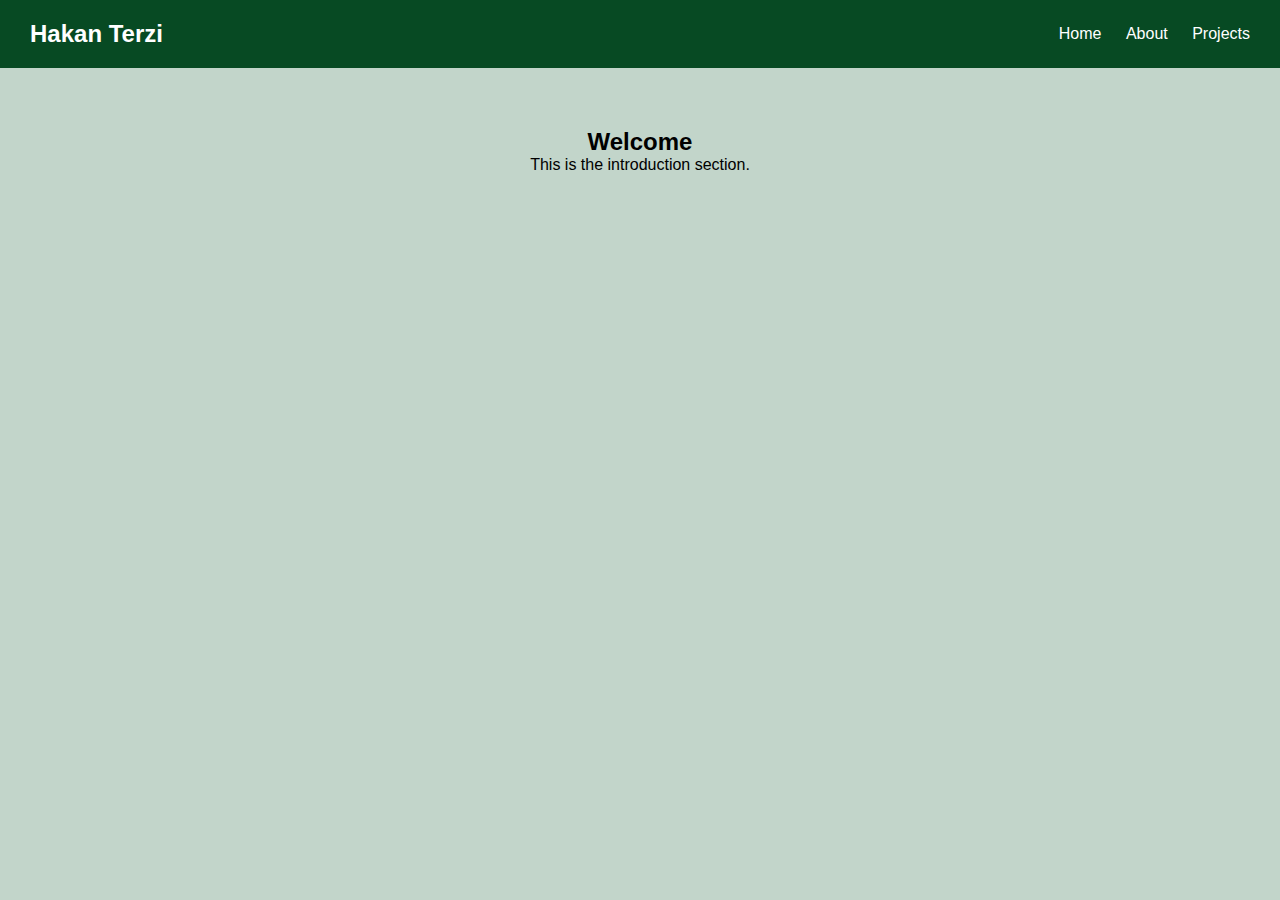
==== index.html @ acc73fcc "initial commit" ====
<!DOCTYPE html>
<html lang="en">
<head>
    <meta charset="UTF-8">
    <meta name="viewport" content="width=device-width, initial-scale=1.0">
    <title>Hakan Terzi | Portfolio</title>
    <link rel="stylesheet" href="css/style.css">
    <link href="images/background.jpg" >
</head>
<script src="javascript/clock.js"></script>
<body>
    <!-- Navigasyon -->
    <nav>
        <div class="nav-left">
            <h1>Hakan Terzi</h1>
        </div>
        <div class="nav-center">
            <span id="clock" class="header-clock"></span>
        </div>
        <div class="nav-right">
            <a href="index.html">Home</a>
            <a href="html/about.html">About</a>
            <a href="html/projects.html">Projects</a>
        </div>
    </nav>

    <!-- Ana İçerik -->
    <section id="home">
        <h2>Welcome</h2>
        <p>This is the introduction section.</p>
    </section>
</body>
</html>
---- css/style.css ----
/* Genel ayarlar */
* {
    margin: 0;
    padding: 0;
    box-sizing: border-box;
}

body {
    font-family: Arial, sans-serif;
    background-color: #c2d5ca;
    background-image: url("../images/background.jpg");
    background-size: cover;
    background-position: cover;
}

/* Navigasyon Stili */
nav {
    display: flex;
    justify-content: space-between;
    align-items: center;
    padding: 20px;
    background-color: #074a23;
    color: #fff;
}

.nav-left h1 {
    font-size: 24px;
    margin-left: 10px;
}

.nav-center {
    font-size: 18px;
}

.nav-right a {
    color: #fff;
    text-decoration: none;
    margin: 0 10px;
}

.nav-right a:hover {
    color: #4CAF50; /* Hover rengi */
}

/* Bölüm Stili */
section {
    display: flex;
    flex-direction: column;
    padding: 60px ;
    text-align: center; /* Metni ortalamak için */
}
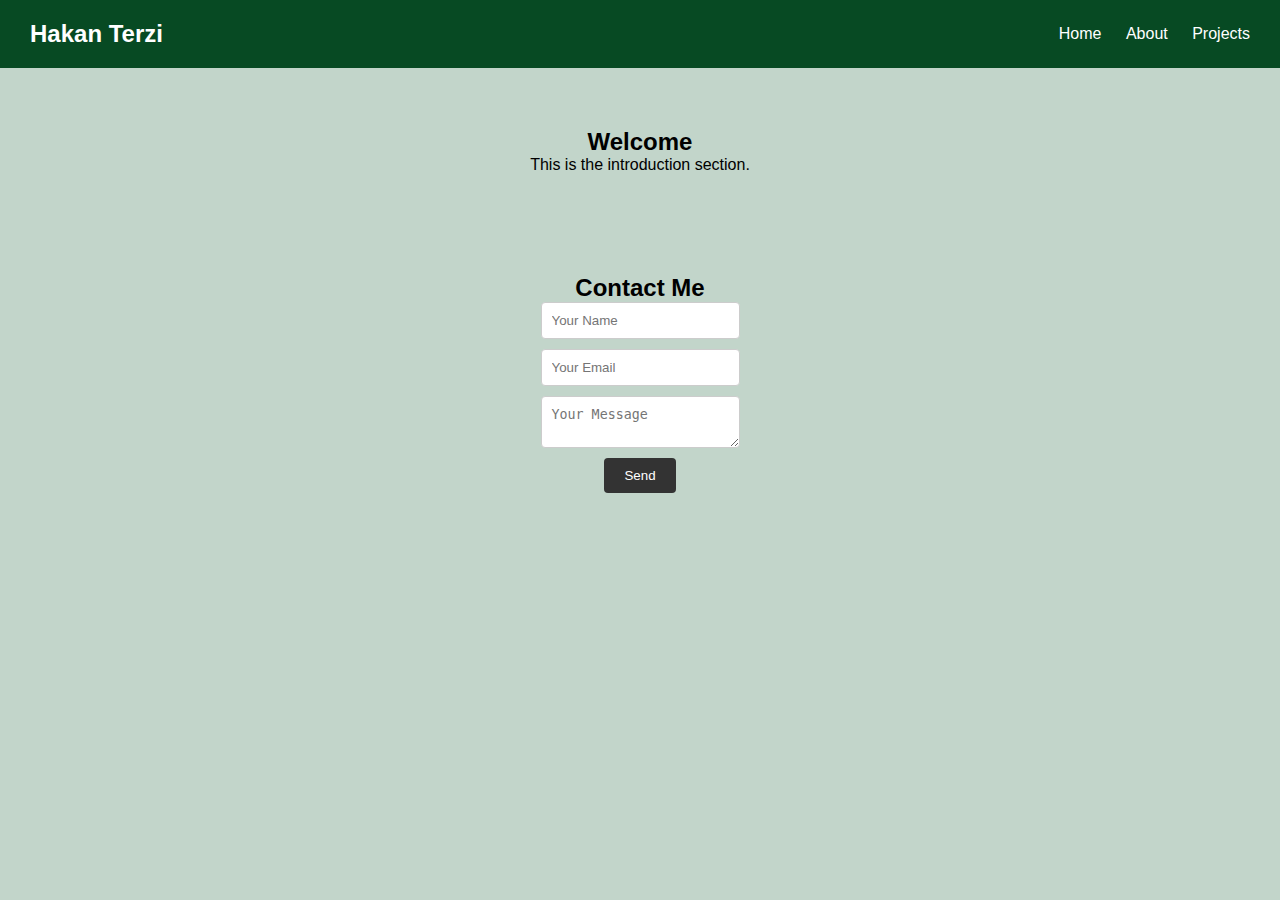
==== commit 6398b736: "added some functions" ====
--- a/index.html
+++ b/index.html
@@ -3,7 +3,7 @@
 <head>
     <meta charset="UTF-8">
     <meta name="viewport" content="width=device-width, initial-scale=1.0">
-    <title>Hakan Terzi | Portfolio</title>
+    <title>Hakan Terzi</title>
     <link rel="stylesheet" href="css/style.css">
     <link href="images/background.jpg" >
 </head>
@@ -29,5 +29,16 @@
         <h2>Welcome</h2>
         <p>This is the introduction section.</p>
     </section>
+
+    <section id="contact">
+        <h2>Contact Me</h2>
+        <form action="mailto:seninmail@example.com" method="post" enctype="text/plain">
+            <input type="text" name="name" placeholder="Your Name" required>
+            <input type="email" name="email" placeholder="Your Email" required>
+            <textarea name="message" placeholder="Your Message" required></textarea>
+            <button type="submit">Send</button>
+        </form>
+    </section>
+    
 </body>
 </html>
--- a/css/style.css
+++ b/css/style.css
@@ -50,5 +50,50 @@
     text-align: center; /* Metni ortalamak için */
 }
 
+#inf h2 {
+    margin-bottom: 20px; 
+}
+
+#inf p {
+    margin-bottom: 10px; 
+}
+#about h2 {
+    margin-bottom: 20px; 
+}
+
+#about p {
+    margin-bottom: 10px; 
+}
+
+#contact {
+    padding: 40px 20px;
+    text-align: center;
+}
+
+#contact form {
+    display: flex;
+    flex-direction: column;
+    align-items: center;
+    gap: 10px;
+    max-width: 400px;
+    margin: 0 auto;
+}
+
+#contact input, 
+#contact textarea {
+    width: 100%;
+    padding: 10px;
+    border: 1px solid #ccc;
+    border-radius: 4px;
+}
+
+#contact button {
+    padding: 10px 20px;
+    background-color: #333;
+    color: #fff;
+    border: none;
+    border-radius: 4px;
+    cursor: pointer;
+}
 
 
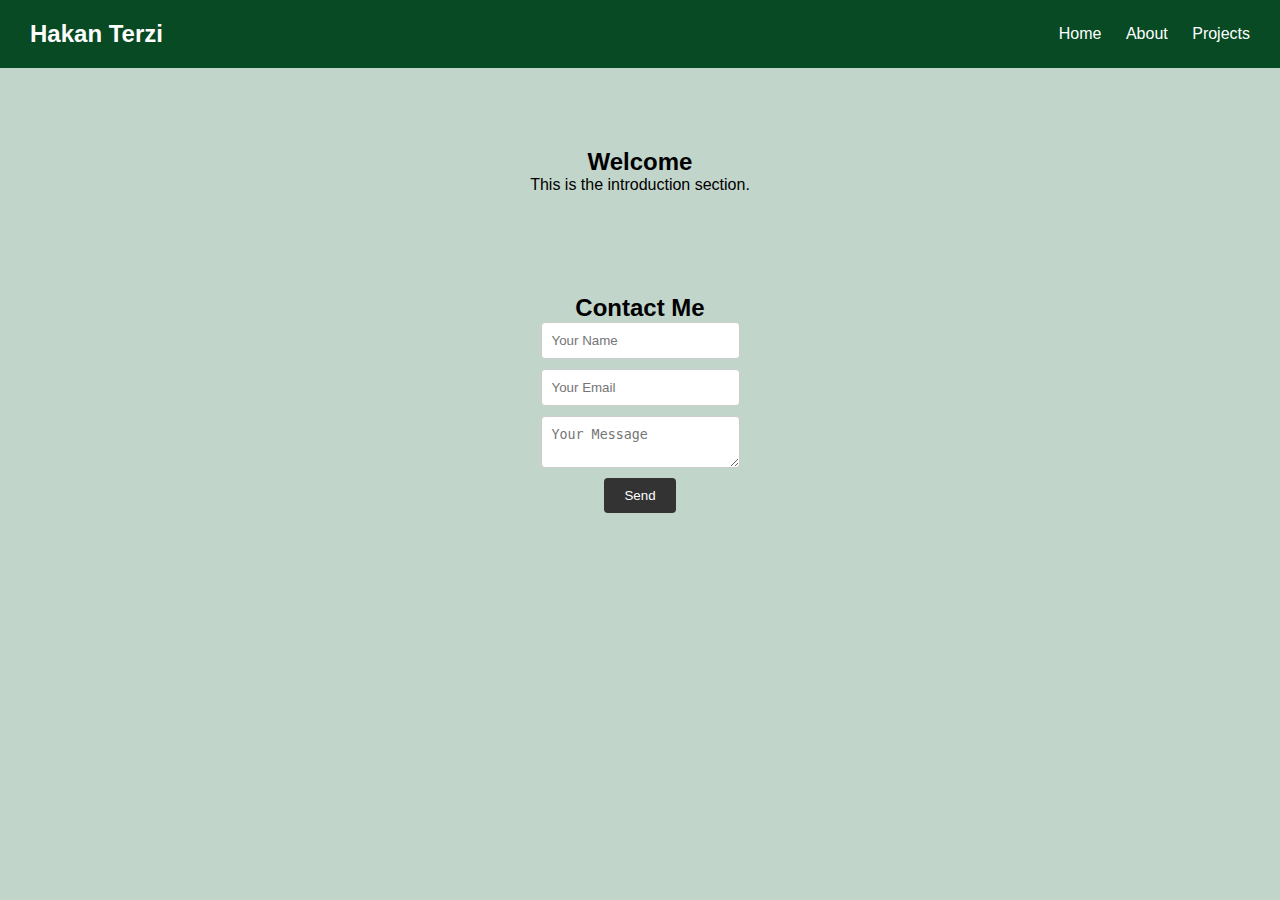
==== commit 47509ef8: "change clock location" ====
--- a/index.html
+++ b/index.html
@@ -14,9 +14,6 @@
         <div class="nav-left">
             <h1>Hakan Terzi</h1>
         </div>
-        <div class="nav-center">
-            <span id="clock" class="header-clock"></span>
-        </div>
         <div class="nav-right">
             <a href="index.html">Home</a>
             <a href="html/about.html">About</a>
@@ -26,13 +23,14 @@
 
     <!-- Ana İçerik -->
     <section id="home">
+        <span id="clock" class="header-clock"></span>
         <h2>Welcome</h2>
         <p>This is the introduction section.</p>
     </section>
 
     <section id="contact">
         <h2>Contact Me</h2>
-        <form action="mailto:seninmail@example.com" method="post" enctype="text/plain">
+        <form action="mailto:trz.hakanterzi@gmail.com" method="post" enctype="text/plain">
             <input type="text" name="name" placeholder="Your Name" required>
             <input type="email" name="email" placeholder="Your Email" required>
             <textarea name="message" placeholder="Your Message" required></textarea>
--- a/css/style.css
+++ b/css/style.css
@@ -28,10 +28,6 @@
     margin-left: 10px;
 }
 
-.nav-center {
-    font-size: 18px;
-}
-
 .nav-right a {
     color: #fff;
     text-decoration: none;
@@ -48,6 +44,12 @@
     flex-direction: column;
     padding: 60px ;
     text-align: center; /* Metni ortalamak için */
+}
+
+#clock{
+    color: #074a23;
+    font-size: 2.5em;
+    margin-bottom: 20px; 
 }
 
 #inf h2 {
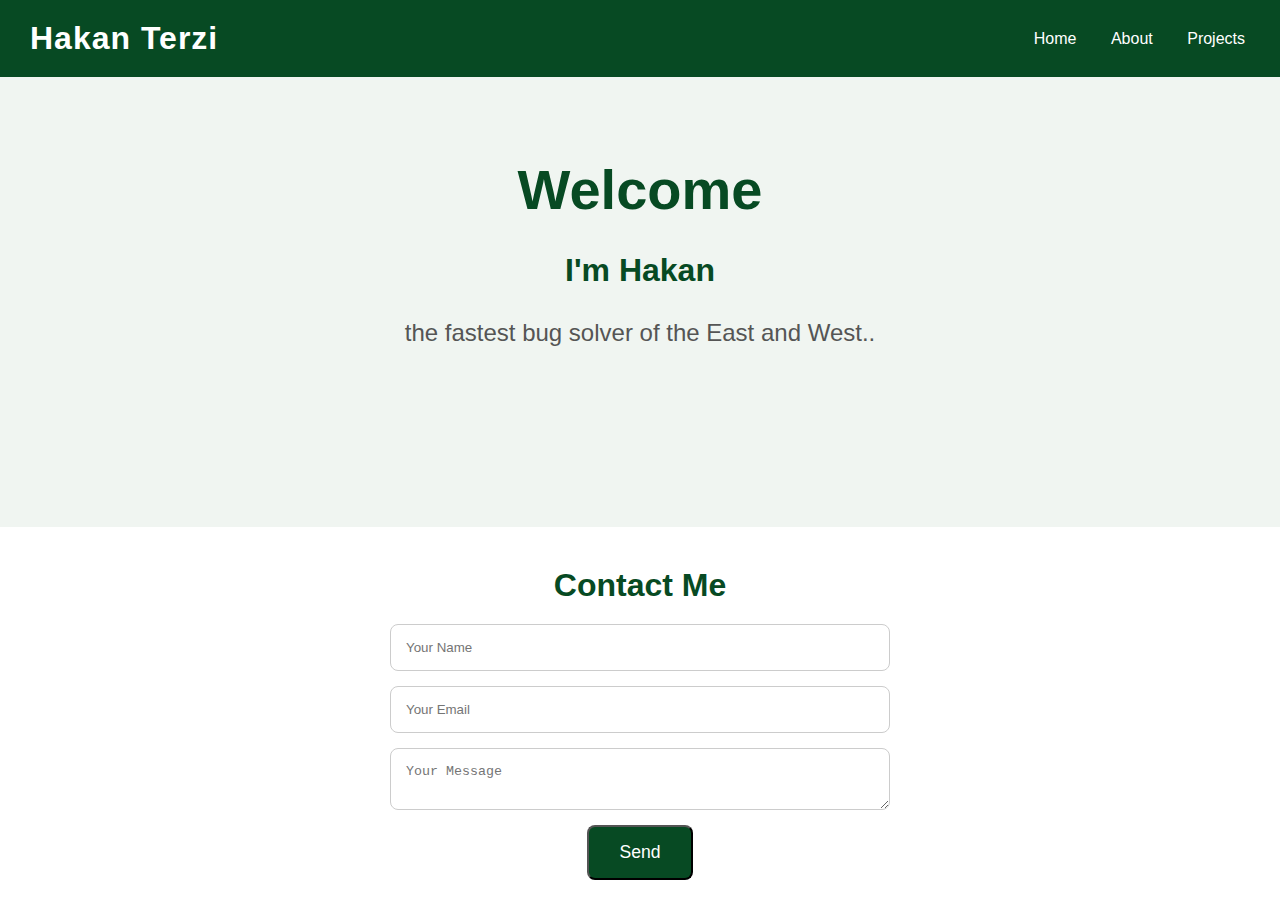
==== commit f1dd02e7: "fixed home page" ====
--- a/index.html
+++ b/index.html
@@ -5,9 +5,9 @@
     <meta name="viewport" content="width=device-width, initial-scale=1.0">
     <title>Hakan Terzi</title>
     <link rel="stylesheet" href="css/style.css">
-    <link href="images/background.jpg" >
 </head>
 <script src="javascript/clock.js"></script>
+
 <body>
     <!-- Navigasyon -->
     <nav>
@@ -23,11 +23,13 @@
 
     <!-- Ana İçerik -->
     <section id="home">
+        <h1>Welcome</h1>
+        <h2>I'm Hakan</h2>
+        <p>the fastest bug solver of the East and West..</p>
+    </section>
+    <section>
         <span id="clock" class="header-clock"></span>
-        <h2>Welcome</h2>
-        <p>This is the introduction section.</p>
     </section>
-
     <section id="contact">
         <h2>Contact Me</h2>
         <form action="mailto:trz.hakanterzi@gmail.com" method="post" enctype="text/plain">
--- a/css/style.css
+++ b/css/style.css
@@ -6,11 +6,11 @@
 }
 
 body {
-    font-family: Arial, sans-serif;
-    background-color: #c2d5ca;
-    background-image: url("../images/background.jpg");
+    font-family: 'Roboto', sans-serif;
+    background-color: #f0f5f1;
     background-size: cover;
-    background-position: cover;
+    background-position: center;
+    color: #333;
 }
 
 /* Navigasyon Stili */
@@ -24,78 +24,117 @@
 }
 
 .nav-left h1 {
-    font-size: 24px;
+    font-size: 2em;
     margin-left: 10px;
+    letter-spacing: 1px;
 }
 
 .nav-right a {
     color: #fff;
     text-decoration: none;
-    margin: 0 10px;
+    margin:15px;
 }
 
 .nav-right a:hover {
-    color: #4CAF50; /* Hover rengi */
+    color: #4CAF50;
 }
 
 /* Bölüm Stili */
 section {
-    display: flex;
-    flex-direction: column;
-    padding: 60px ;
-    text-align: center; /* Metni ortalamak için */
+    padding: 60px;
+    text-align: center;
 }
 
-#clock{
+#home h1 {
+    font-size: 3.5em;
+    margin-bottom: 30px;
+    margin-top: 20px;
     color: #074a23;
-    font-size: 2.5em;
-    margin-bottom: 20px; 
 }
 
-#inf h2 {
-    margin-bottom: 20px; 
+#home h2{
+    font-size: 2em;
+    margin-bottom: 30px;
+    margin-top: 20px;
+    color: #074a23;
 }
 
-#inf p {
-    margin-bottom: 10px; 
-}
-#about h2 {
-    margin-bottom: 20px; 
+#home p {
+    font-size: 1.5em;
+    color: #555;
 }
 
-#about p {
-    margin-bottom: 10px; 
+#clock {
+    color: #074a23;
+    font-size: 3em;
+    margin-top: 20px;
 }
 
+/* Contact Form */
 #contact {
     padding: 40px 20px;
-    text-align: center;
+    background-color: #fff;
+    /*margin-top: 30px;*/
+}
+
+#contact h2 {
+    margin-bottom: 20px;
+    color: #074a23;
+    font-size: 2em;
 }
 
 #contact form {
     display: flex;
     flex-direction: column;
     align-items: center;
-    gap: 10px;
-    max-width: 400px;
+    gap: 15px;
+    max-width: 500px;
     margin: 0 auto;
 }
 
-#contact input, 
+#contact input,
 #contact textarea {
     width: 100%;
-    padding: 10px;
+    padding: 15px;
     border: 1px solid #ccc;
-    border-radius: 4px;
+    border-radius: 8px;
 }
 
 #contact button {
-    padding: 10px 20px;
-    background-color: #333;
+    padding: 15px 30px;
+    background-color: #074a23;
     color: #fff;
-    border: none;
-    border-radius: 4px;
+    border-radius: 8px;
     cursor: pointer;
+    font-size: 1.1em;
 }
 
+/* Responsive Tasarım */
+@media (max-width: 768px) {
+    nav {
+        flex-direction: column;
+        align-items: center;
+    }
 
+    .nav-right {
+        display: flex;
+        flex-direction: column;
+        margin-top: 10px;
+    }
+
+    section {
+        padding: 30px;
+    }
+
+    #home h1 {
+        font-size: 2.5em;
+    }
+
+    #contact form {
+        width: 90%;
+    }
+
+    #clock {
+        font-size: 2.5em;
+    }
+}
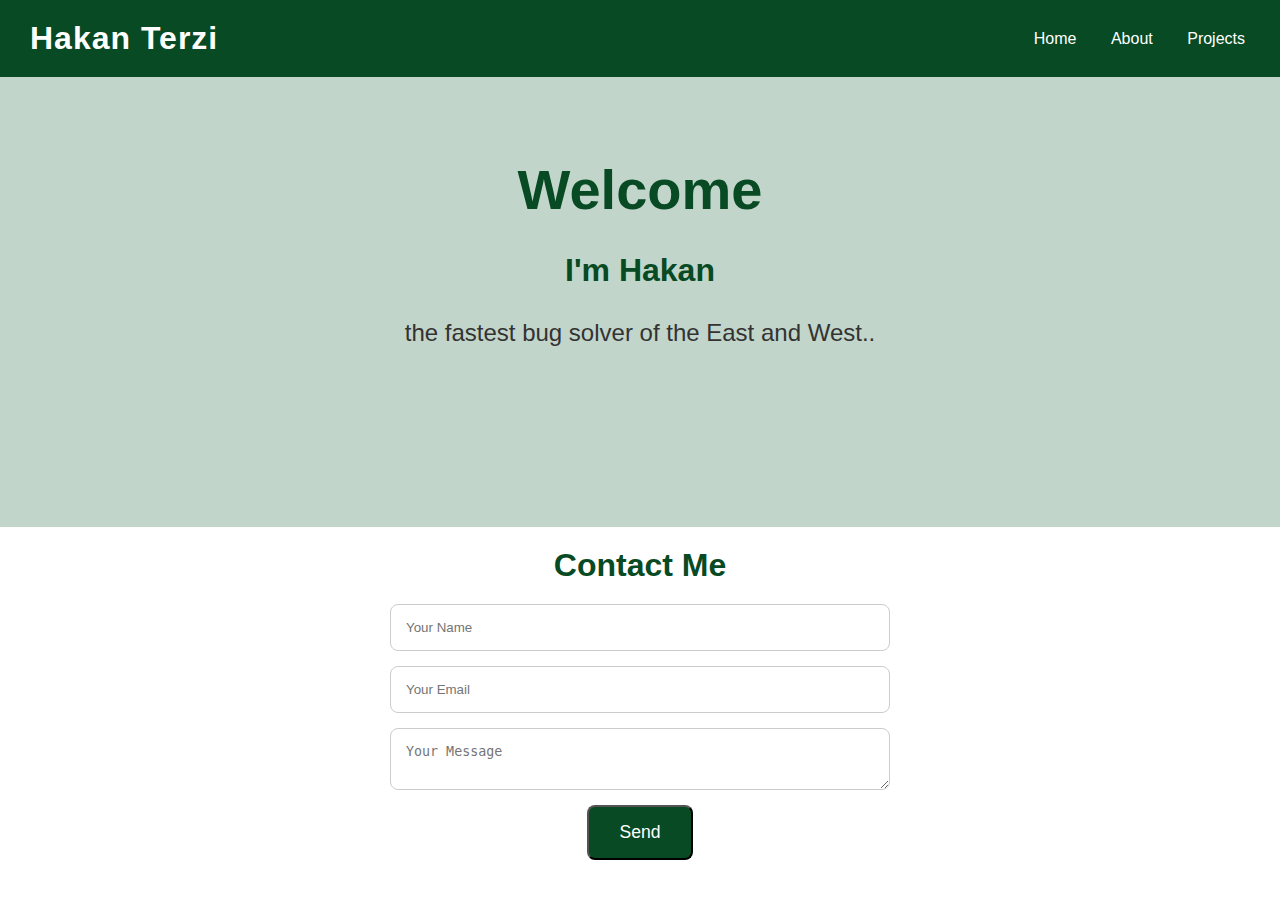
==== commit 98821b17: "fixed mail sending and some issues" ====
--- a/index.html
+++ b/index.html
@@ -7,9 +7,10 @@
     <link rel="stylesheet" href="css/style.css">
 </head>
 <script src="javascript/clock.js"></script>
+<script src="javascript/mail.js"></script>
+
 
 <body>
-    <!-- Navigasyon -->
     <nav>
         <div class="nav-left">
             <h1>Hakan Terzi</h1>
@@ -21,7 +22,6 @@
         </div>
     </nav>
 
-    <!-- Ana İçerik -->
     <section id="home">
         <h1>Welcome</h1>
         <h2>I'm Hakan</h2>
@@ -32,13 +32,15 @@
     </section>
     <section id="contact">
         <h2>Contact Me</h2>
-        <form action="mailto:trz.hakanterzi@gmail.com" method="post" enctype="text/plain">
-            <input type="text" name="name" placeholder="Your Name" required>
-            <input type="email" name="email" placeholder="Your Email" required>
-            <textarea name="message" placeholder="Your Message" required></textarea>
-            <button type="submit">Send</button>
-        </form>
+        <div class="form">
+            <input id="name" type="text" name="name" placeholder="Your Name" required>
+            <input id="email" type="email" name="email" placeholder="Your Email" required>
+            <textarea id="message" name="message" placeholder="Your Message" required></textarea>
+            <button onclick="sendForm()" type="button">Send</button>
+        </div>
+        <div id="formMessage" class="form-message"></div> 
     </section>
+    
     
 </body>
 </html>
--- a/css/style.css
+++ b/css/style.css
@@ -1,4 +1,3 @@
-/* Genel ayarlar */
 * {
     margin: 0;
     padding: 0;
@@ -7,13 +6,12 @@
 
 body {
     font-family: 'Roboto', sans-serif;
-    background-color: #f0f5f1;
+    background-color: #c2d5ca;
     background-size: cover;
     background-position: center;
     color: #333;
 }
 
-/* Navigasyon Stili */
 nav {
     display: flex;
     justify-content: space-between;
@@ -39,7 +37,6 @@
     color: #4CAF50;
 }
 
-/* Bölüm Stili */
 section {
     padding: 60px;
     text-align: center;
@@ -60,8 +57,19 @@
 }
 
 #home p {
+    animation: slideIn 1.5s ease-out forwards;
     font-size: 1.5em;
-    color: #555;
+}
+
+@keyframes slideIn {
+    0% {
+        transform: translateX(-100%);
+        opacity: 0;
+    }
+    100% {
+        transform: translateX(0);
+        opacity: 1;
+    }
 }
 
 #clock {
@@ -70,9 +78,8 @@
     margin-top: 20px;
 }
 
-/* Contact Form */
 #contact {
-    padding: 40px 20px;
+    padding: 20px 20px;
     background-color: #fff;
     /*margin-top: 30px;*/
 }
@@ -83,7 +90,7 @@
     font-size: 2em;
 }
 
-#contact form {
+#contact .form {
     display: flex;
     flex-direction: column;
     align-items: center;
@@ -109,7 +116,14 @@
     font-size: 1.1em;
 }
 
-/* Responsive Tasarım */
+.form-message {
+    margin-top: 20px;
+    color: #333;
+    font-size: 1.1em;
+    text-align: center;
+}
+
+
 @media (max-width: 768px) {
     nav {
         flex-direction: column;
